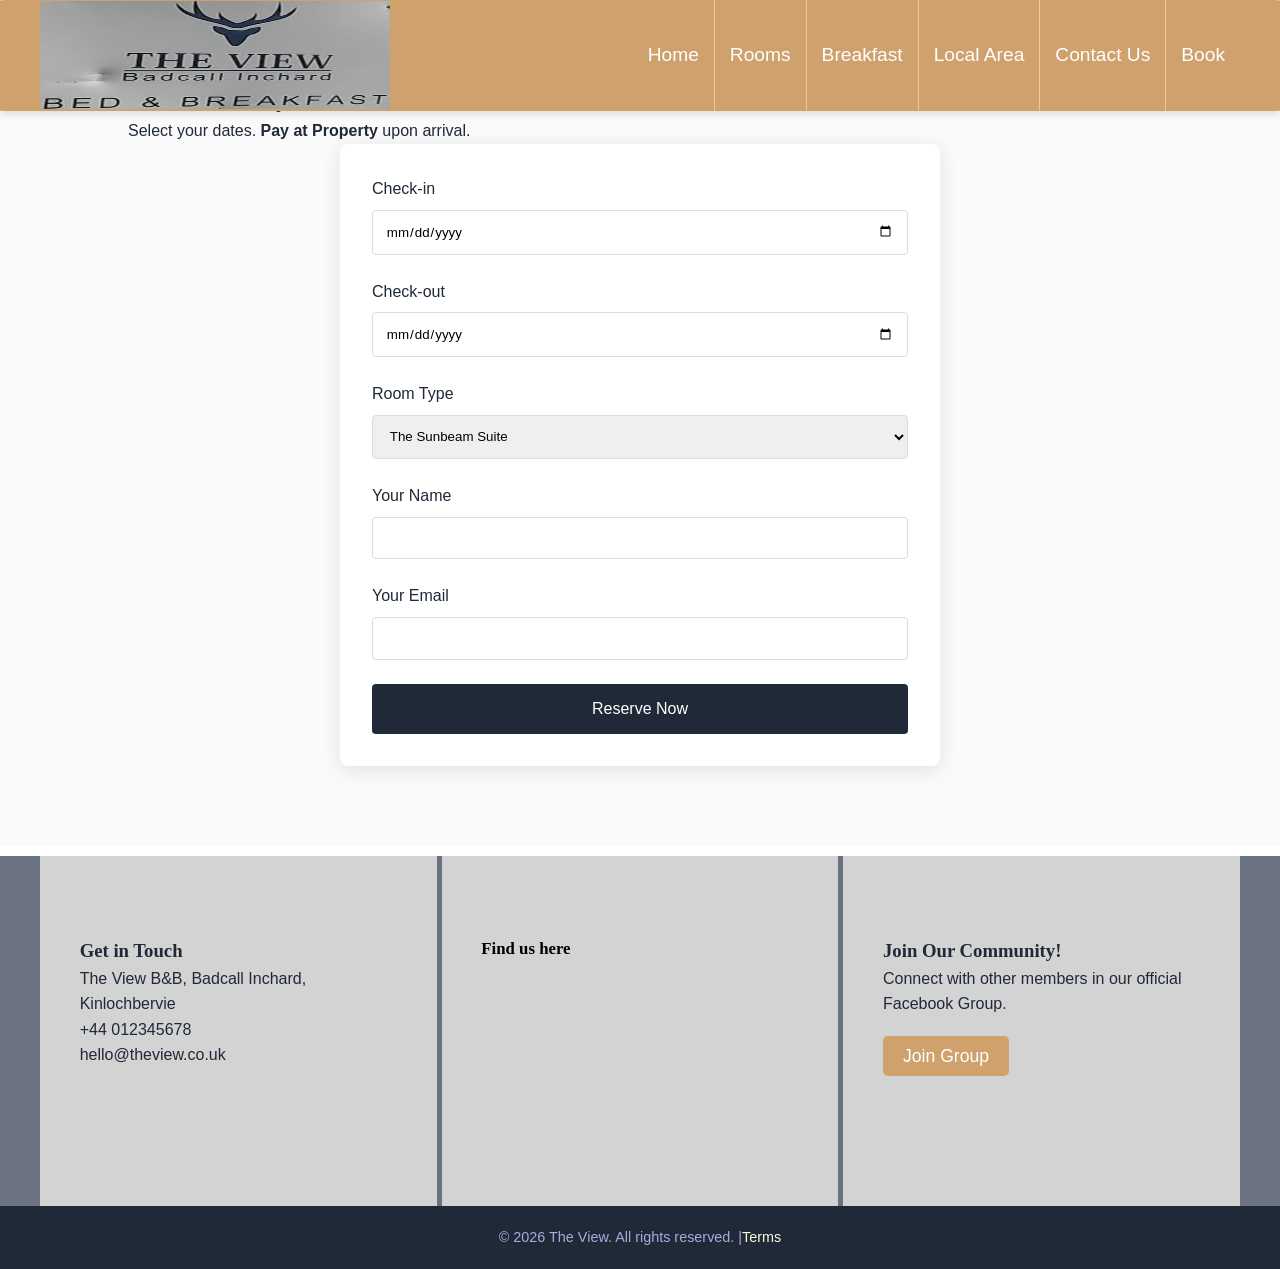
==== book.html @ a63b2230 "Updated the files and added individual html files" ====
<!DOCTYPE html>
<html lang="en-gb">
<head>
    <meta charset="UTF-8">
    <meta name="viewport" content="width=device-width, initial-scale=1.0">
    <title>The View | Boutique B&B in the Scottish Highlands</title>
    <link rel="icon" type="image/jpg" href="favicon.jpg"> <!--Adds a favorite icon-->
    <style>
        /* Applies to the whole website */
        body {
            font-family: Arial, Helvetica, sans-serif;
        }

        /* For specific headings */
        h1, h2, h3 {
            font-family: 'Georgia', serif;
        }
    </style>
    <link rel="stylesheet" href="style.css">

</head>
<body>
    <header>
        <div class="header-row">

            <!--image logo container-->
            <div class="logo-container">
                <a href="index.html"><img src="logo2.png" alt="Logo2" class="logo2"></a>

            </div>


            <!-- navigation bar container-->
            <div class="nav-container">
                <nav>
                    <a href="index.html">Home</a>
                    <a href="rooms.html">Rooms</a>
                    <a href="breakfast.html">Breakfast</a>
                    <a href="local-area.html">Local Area</a>
                    <a href="contact.html">Contact Us</a>
                    <a href="book.html">Book</a>
                </nav>
            </div>

        </div>

    </header>
    <section id="booking" class="bg-light">
        <h2>Book Your Stay</h2>
        <p class="subtitle">Select your dates. <strong>Pay at Property</strong> upon arrival.</p>
        <div class="booking-form">
            <form id="stay-form">
                <div class="form-group">
                    <label>Check-in</label>
                    <input type="date" id="checkin" required>
                </div>
                <div class="form-group">
                    <label>Check-out</label>
                    <input type="date" id="checkout" required>
                </div>
                <div class="form-group">
                    <label>Room Type</label>
                    <select id="room-select">
                        <option value="sunbeam">The Sunbeam Suite</option>
                        <option value="moonlight">The Moonlight Room</option>
                    </select>
                </div>
                <div class="form-group">
                    <label>Your Name</label>
                    <input type="text" id="guest-name" required>
                </div>
                <div class="form-group">
                    <label>Your Email</label>
                    <input type="email" id="guest-email" required>
                </div>
                <button type="submit" class="btn-dark">Reserve Now</button>
            </form>
            <div id="confirmation-msg"></div>
        </div>
    </section>

    <footer>
        <!--Three column split-->
        <div class="footer-row">
            <div class="contact-container">
                <!-- Physical address -->
                <section>
                    <h3>Get in Touch</h3>
                    <p><i class="fas fa-map-marker-alt"></i> The View B&B, Badcall Inchard, Kinlochbervie</p>
                    <p><i class="fas fa-phone"></i> +44 012345678</p>
                    <p><i class="fas fa-envelope"></i> hello@theview.co.uk</p>
                </section>
            </div>
            <!-- Google Map Container -->
            <div class="map-container">
                <section>
                    <h3 class="find-us">Find us here</h3>
                    <iframe class="footer-map"
                            src="https://www.google.com/maps/embed?pb=!1m18!1m12!1m3!1d8349.649874165236!2d-5.025647173549848!3d58.45387208551203!2m3!1f0!2f0!3f0!3m2!1i1024!2i768!4f13.1!3m3!1m2!1s0x48902d5acbe990b1%3A0x59ff8623eaf1094b!2sKinlochbervie%20The%20View%20B%26B%20Badcall%20Inchard!5e0!3m2!1sen!2suk!4v1780321961722!5m2!1sen!2suk"
                            allowfullscreen=""
                            loading="lazy"
                            referrerpolicy="strict-origin-when-cross-origin">
                    </iframe>
                </section>
            </div>

            <!-- Facebook Feed Container -->
            <div class="facebook-container">
                <section>
                    <h3>Join Our Community!</h3>
                    <p>Connect with other members in our official Facebook Group.</p>
                    <br>
                    <a href="https://www.facebook.com/groups/204811164655099" target="_blank" class="join-button">Join Group</a>
                </section>
            </div>

        </div>

        <!-- The Copyright -->
        <div class="footer-copyright">
            <p>&copy; 2026 The View. All rights reserved. |<a href="terms.html" class="terms">Terms</a></p>

        </div>
    </footer>
</body>

</html>
---- style.css ----
:root {
    --primary: #cfa16d;
    --dark: #1f2937;
    --light: #fefae0;
    --gray: #6b7280;
    --orange: #ebc6a2
}

* {
    margin: 0;
    padding: 0;
    box-sizing: border-box;
    font-family: 'Segoe UI', Tahoma, Geneva, Verdana, sans-serif;
}

body {
    line-height: 1.6;
    color: var(--dark);
}


/* Sections */
section {
    padding: 5rem 10%;
}

.bg-light {
    background: #fafafa;
}


/* Room Details */
.room-detail {
    display: grid;
    grid-template-columns: repeat(auto-fit, minmax(300px, 1fr));
    gap: 2rem;
}

.photo-grid {
    background: white;
    border-radius: 8px;
    overflow: hidden;
    box-shadow: 0 4px 15px rgba(0,0,0,0.05);
    transition: transform 0.3s;
}

    .photo-grid:hover {
        transform: translateY(-5px);
    }

    .photo-grid img {
        width: 100%;
        height: 250px;
        object-fit: cover;
    }

    .photo-grid h3 {
        padding: 1.5rem 1.5rem 0.5rem;
    }

    .photo-grid p {
        padding: 0 1.5rem 1.5rem;
        color: var(--gray);
    }

.room-detail {
    margin-bottom: 4rem;
}

    .room-detail h3 {
        font-size: 2rem;
        margin-bottom: 0.5rem;
        color: var(--dark);
    }

.photo-grid {
    display: grid;
    grid-template-columns: repeat(auto-fit, minmax(200px, 1fr));
    gap: 15px;
    margin-top: 1.5rem;
}

    .photo-grid img {
        width: 100%;
        height: 200px;
        object-fit: cover; /* This crops images perfectly so they are all the same size */
        border-radius: 6px;
        transition: transform 0.3s ease;
        cursor: pointer;
    }

        .photo-grid img:hover {
            transform: scale(1.03); /* Subtle zoom effect when hovering */
        }

.divider {
    border: 0;
    border-top: 1px solid #eee;
    margin: 4rem 0;
}

/* Form */
.booking-form {
    max-width: 600px;
    margin: 0 auto;
    background: white;
    padding: 2rem;
    border-radius: 8px;
    box-shadow: 0 4px 20px rgba(0,0,0,0.1);
}

.form-group {
    margin-bottom: 1.5rem;
}

    .form-group label {
        display: block;
        margin-bottom: 0.5rem;
    }

input, select {
    width: 100%;
    padding: 0.8rem;
    border: 1px solid #ddd;
    border-radius: 4px;
}

.btn, .btn-dark {
    padding: 1rem 2rem;
    text-decoration: none;
    border-radius: 4px;
    display: inline-block;
    cursor: pointer;
}

.btn {
    background: var(--primary);
    color: white;
    border: none;
}

.btn-dark {
    background: var(--dark);
    color: white;
    width: 100%;
    border: none;
    font-size: 1rem;
}

/* Contact */
.contact-grid {
    display: grid;
    grid-template-columns: 1fr 1fr;
    gap: 3rem;
}

#confirmation-msg {
    margin-top: 1rem;
    padding: 1rem;
    border-radius: 4px;
    display: none;
    background: #d1fae5;
    color: #065f46;
    text-align: center;
}


@media (max-width: 768px) {
    .contact-grid {
        grid-template-columns: 1fr;
    }

    .hero-text h1 {
        font-size: 2rem;
    }
}

/* Lightbox Background */
.modal {
    display: none; /* Hidden by default */
    position: fixed;
    z-index: 2000; /* Sits on top of everything */
    padding-top: 50px;
    left: 0;
    top: 0;
    width: 100%;
    height: 100%;
    background-color: rgba(0, 0, 0, 0.9); /* Dark backdrop */
}

/* The Image itself */
.modal-content {
    margin: auto;
    display: block;
    max-width: 80%;
    max-height: 80vh;
    border-radius: 4px;
    animation: zoom 0.3s; /* Smooth entry */
}

@keyframes zoom {
    from {
        transform: scale(0.7);
        opacity: 0;
    }

    to {
        transform: scale(1);
        opacity: 1;
    }
}

/* Close Button */
.close-modal {
    position: absolute;
    top: 20px;
    right: 35px;
    color: white;
    font-size: 40px;
    font-weight: bold;
    cursor: pointer;
}

#caption {
    text-align: center;
    color: #ccc;
    padding: 10px;
    font-size: 1.2rem;
}

/* Next & Previous buttons */
.prev, .next {
    cursor: pointer;
    position: absolute;
    top: 50%;
    width: auto;
    padding: 16px;
    margin-top: -50px;
    color: white;
    font-weight: bold;
    font-size: 24px;
    transition: 0.6s ease;
    border-radius: 0 3px 3px 0;
    user-select: none;
    text-decoration: none;
}

.next {
    right: 0;
    border-radius: 3px 0 0 3px;
}

.prev {
    left: 0;
}

    .prev:hover, .next:hover {
        background-color: rgba(0, 0, 0, 0.8);
    }

#owner-intro {
    padding: 4rem 10%;
    background-color: #fff;
}

.owner-container {
    display: flex;
    align-items: center;
    justify-content: center;
    gap: 3rem;
    max-width: 900px;
    margin: 0 auto;
}

.owner-photo {
    width: 180px;
    height: 180px;
    border-radius: 50%; /* Makes the photo a circle */
    object-fit: cover;
    border: 4px solid var(--primary); /* Adds a nice colored ring around your photo */
    box-shadow: 0 4px 15px rgba(0,0,0,0.1);
}

.owner-text span {
    text-transform: uppercase;
    letter-spacing: 2px;
    font-size: 0.8rem;
    color: var(--primary);
    font-weight: bold;
}

.owner-text h2 {
    text-align: left; /* Overrides the global centered H2 */
    margin: 0.5rem 0 1rem 0;
    font-size: 2rem;
}

.owner-text p {
    color: var(--gray);
    font-style: italic;
    line-height: 1.8;
}

/* Make it look good on mobile */
@media (max-width: 768px) {
    .owner-container {
        flex-direction: column;
        text-align: center;
    }

    .owner-text h2 {
        text-align: center;
    }
}

.signature {
    font-family: 'Dancing Script', cursive; /* Use the Google Font */
    font-size: 2.2rem;
    color: var(--primary);
    margin-top: 1rem;
    /* This adds a slight tilt to make it look more like real writing */
    transform: rotate(-2deg);
    display: inline-block;
}



/*New styles*/

/*strip page default margins*/
* {
    margin: 0;
    padding: 0;
    box-sizing: border-box; /* Ensures padding and border are included in the element's total width and height */
}

body {
    width: 100%;
    overflow-x: hidden; /* Prevents horizontal scrolling */
}

/*Main*/
main {
    padding: 20px;
    background-color: #f5f5f5; /* Light background for the main content area */
    min-height: 500px; /* Ensures the main area has a minimum height */
    margin-top: 100px; /* Adds space below the fixed header */
}

.main-row {
    display: flex;
    flex-wrap: wrap; /* Allows the columns to stack on smaller screens */
    width: 100%;
    max-width: 1200px;
    margin-bottom: 10px; /* Adds space below the main content */
    margin: 0 auto; /* Centers the row horizontally */
    gap: 20px; /* Adds space between the columns */
    margin-top: 10px; /* Adds space above the main content */
}


/* Main Container styling */
.contact-container {
    flex: auto; /* Takes up the remaining space in the row */
}




/* Footer */
footer {
    margin-top: 10px; /* Pushes the footer away from the page content */
    background-color: var(--gray); /* Dark background for the bottom text bar */
    width: 100%;
    box-sizing: border-box; /* Ensures padding and border are included in the width */
}

/* Map Container styling */
.map-container,
.contact-container,
.facebook-container {
    flex: 1 1 33%;
}

/* Makes the map scale perfectly to the edges of the screen */
.footer-map {
    width: 100%;
    height: 100%; /* Adjust height as needed to fit the page style */
    border: 0;
    display: block;
}

/* Bottom copyright bar styling */
.footer-copyright {
    background-color: var(--dark);
    text-align: center;
    padding: 20px;
    width: 100%;
    clear: both;
}

    .footer-copyright p {
        color: #aad;
        font-size: 0.9rem;
        margin: 0;
    }
    .terms{
        text-decoration: none;
        color: var(--light)
    }

/* Sets up the side-by-side layout */
.footer-row {
    display: flex;
    flex-wrap: wrap; /* Allows the columns to stack on smaller screens */
    width: 100%;
    max-width: 1200px;
    margin-bottom: 2px; /* Adds space below the main content */
    margin: 0 auto; /* Centers the row horizontally */
    gap: 5px; /* Adds space between the columns */
}


/*Styling the logo*/
.logo2 {
    width: 350px;
    height: 108px;
    display: block;
    margin-left: 0;
    margin-right: auto;
}

/*Styling the header*/
header {
    background-color: var(--primary);
    border-radius: 0.5%;
    box-shadow: 0 4px 6px rgba(0, 0, 0, 0.1); /* Adds a subtle shadow for depth */
    position: fixed; /* Keeps the header fixed at the top */
    width: 100%;
    top: 0;
    left: 0;
    right: 0;
    z-index: 1000; /* Ensures the header stays above other content */
}

.header-row {
    color: #fff; /* Light text color for contrast */
    text-align: right;
    display: flex;
    flex-wrap: wrap; /* Allows the header content to wrap on smaller screens */
    align-items: center;
    font-size: 1.2rem;
    justify-content: space-between;
    max-width: 1200px;
    margin: 0 auto; /* Centers the header content horizontally */
    width: 100%;
}


.footer-donate {
    width: 95%;
    height: 250px;
    border: 0;
    display: block;
}
/*style plea-donate*/
.find-us {
    font-size: 1.05rem;
    font-weight: bold;
    color: black;
}

.footer-oscr {
    width: 95%;
    height: 180px;
    border: 0;
    display: block;
}

/*add nav to target the navigation links*/
.nav-container nav {
    display: flex;
    gap: 0px; /* Adds space between the navigation links */
    align-items: center;
}

    .nav-container nav a {
        text-decoration: none;
        color: #fff;
        display: inline-block;
        padding: 40px 15px; /* Adds padding around the links */
        border-right: 1px solid var(--orange); /* Adds a right border to each link */
        transition: transform 0.2s ease-in-out;
    }

        .nav-container nav a:hover {
            background-color: var(--orange); /*background colouron hover */
            transform: scale(1.02); /* 105% bigger on hover */
        }

        .nav-container nav a:last-child {
            border-right: none;
        }


/*Style the homepage*/

.welcome-container {
    background-image: linear-gradient(rgba(0, 0, 0, 0.5), rgba(0, 0, 0, 0.1)), url('house.jpg');
    background-size: cover;
    background-position: center;
    background-repeat: no-repeat;
    width: 100%;
    min-height: 90vh; /* Full viewport height */
    display: flex;
    flex-direction: column;
    justify-content: center;
    align-items: center;
    margin-top: 80px;
}

    .welcome-container h1 {
        color: #fff;
        font-size: 3rem;
        text-align: center;
        margin-bottom: 20px;
    }

    .welcome-container p {
        color: #fff;
        font-size: 1.5rem;
        text-align: center;
        max-width: 800px; /* Limits the width of the paragraph for better readability */
        margin-bottom: 40px;
    }

    .welcome-container .button-book {
        background-color: var(--primary);
        color: #fff;
        padding: 15px 30px;
        text-decoration: none;
        font-size: 1.2rem;
        border-radius: 5px;
        transition: background-color 0.3s ease, transform 0.3s ease; /* Smooth transition for hover effects */
    }

    .welcome-container .button-rooms {
        background-color: var(--primary);
        color: #fff;
        padding: 15px 30px;
        text-decoration: none;
        font-size: 1.2rem;
        border-radius: 5px;
        transition: background-color 0.3s ease, transform 0.3s ease; /* Smooth transition for hover effects */
    }


/*minister styling*/
.minister-photo {
    width: 300px; /* Adjust the size as needed */
    height: 300px; /* Maintain aspect ratio */
    border-radius: 50%; /* Makes the image circular */
    margin-bottom: 20px; /* Space below the image */
    position: relative;
}

.minister-message {
    border-radius: 5px;
    background-color: lightgray;
    box-shadow: 0 4px 6px rgba(30, 87, 138, 1.00);
    padding: 10px 20px;
    position: absolute;
    top: 250px;
    right: 200px;
}

.church-history {
    position: absolute;
    top: 500px;
    left: 200px;
}

/*worship styling*/
.worship-title {
    margin-top: 150px;
    border-radius: 5px;
    background-color: #1E578A;
    color: #fff;
    padding: 5px 25px;
    max-height: 55px;
}

.worship-activities {
    border-radius: 5px;
    background-color: lightgray;
    box-shadow: 0 4px 6px rgba(30, 87, 138, 1.00);
    padding: 10px 20px
}

.contact-container {
    background-color: lightgray;
    height:350px;
    width: 100%;
   
}


.facebook-container {
    background-color: lightgray;
    height: 350px;
    width: 100%;
}
.join-button {
    background-color: var(--primary);
    color: #fff;
    padding: 10px 20px;
    text-decoration: none;
    font-size: 1.1rem;
    border-radius: 5px;
    transition: background-color 0.3s ease, transform 0.3s ease; /* Smooth transition for hover effects */
    height: 70px;
    width: 100%;
}
.map-container {
    background-color: lightgray;
    height: 350px;
    width: 100%;
}

/*Styling breakfast*/
.breakfast-detail {
 
    margin-top: 50px;
}

/*Styling views*/
.view-detail {
    margin-top: 50px;
}
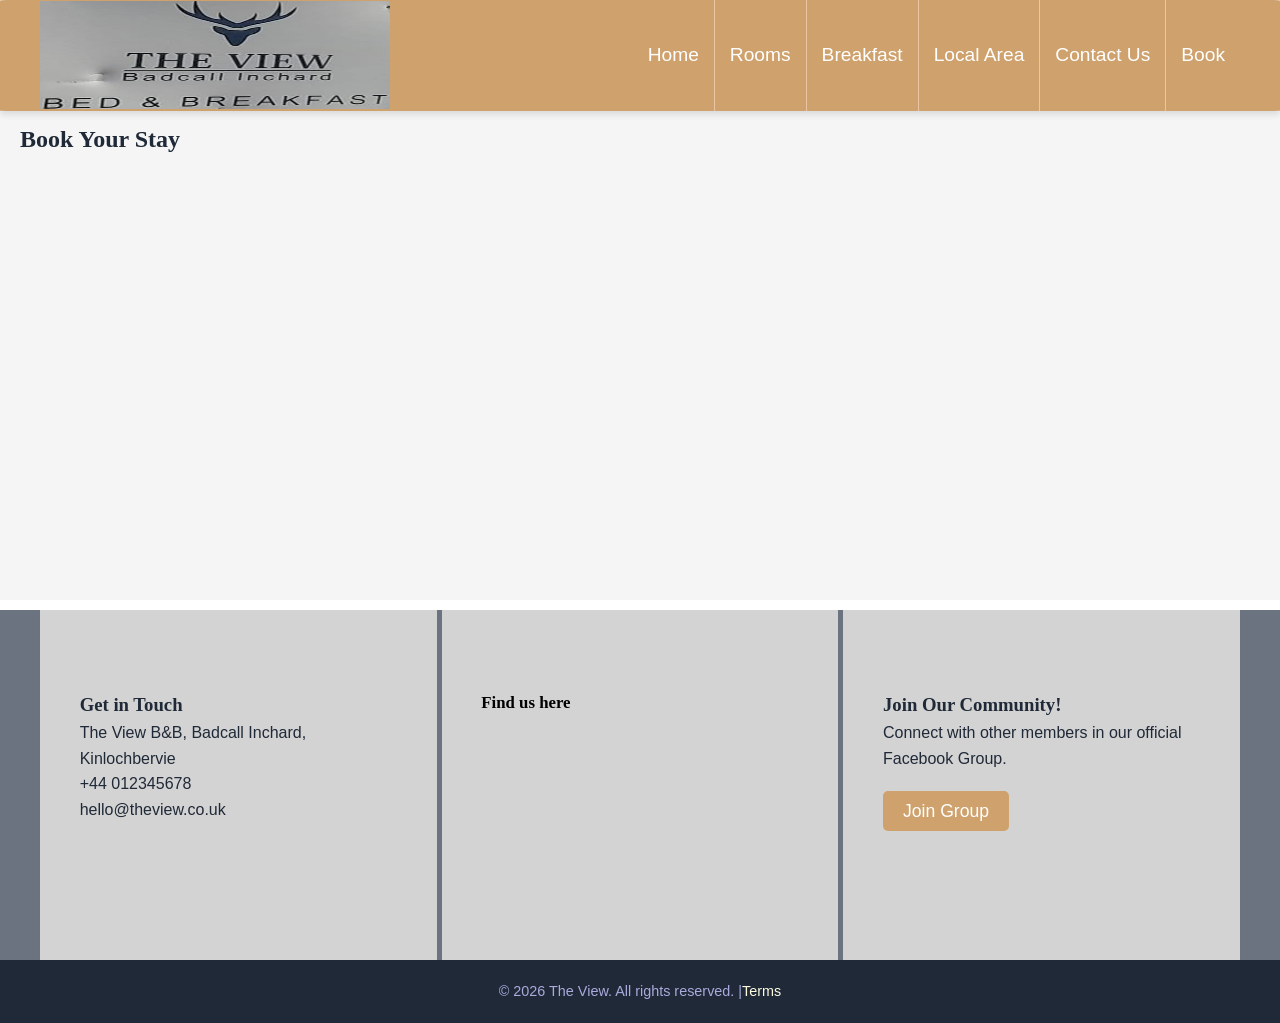
==== commit abc01688: "Added a booking widget" ====
--- a/book.html
+++ b/book.html
@@ -45,40 +45,14 @@
         </div>
 
     </header>
-    <section id="booking" class="bg-light">
-        <h2>Book Your Stay</h2>
-        <p class="subtitle">Select your dates. <strong>Pay at Property</strong> upon arrival.</p>
-        <div class="booking-form">
-            <form id="stay-form">
-                <div class="form-group">
-                    <label>Check-in</label>
-                    <input type="date" id="checkin" required>
-                </div>
-                <div class="form-group">
-                    <label>Check-out</label>
-                    <input type="date" id="checkout" required>
-                </div>
-                <div class="form-group">
-                    <label>Room Type</label>
-                    <select id="room-select">
-                        <option value="sunbeam">The Sunbeam Suite</option>
-                        <option value="moonlight">The Moonlight Room</option>
-                    </select>
-                </div>
-                <div class="form-group">
-                    <label>Your Name</label>
-                    <input type="text" id="guest-name" required>
-                </div>
-                <div class="form-group">
-                    <label>Your Email</label>
-                    <input type="email" id="guest-email" required>
-                </div>
-                <button type="submit" class="btn-dark">Reserve Now</button>
-            </form>
-            <div id="confirmation-msg"></div>
+    <main>
+        <h2 class="pay-header">Book Your Stay</h2>
+        <div class="pay-container">
+            <script src="https://widgets.bookalet.co.uk/publish.js" data-bookalet="8a3f577f-e648-44ee-a2e5-bd9a0a86bf1c" data-property="59275"></script>
         </div>
-    </section>
-
+    </main>
+    
+    
     <footer>
         <!--Three column split-->
         <div class="footer-row">
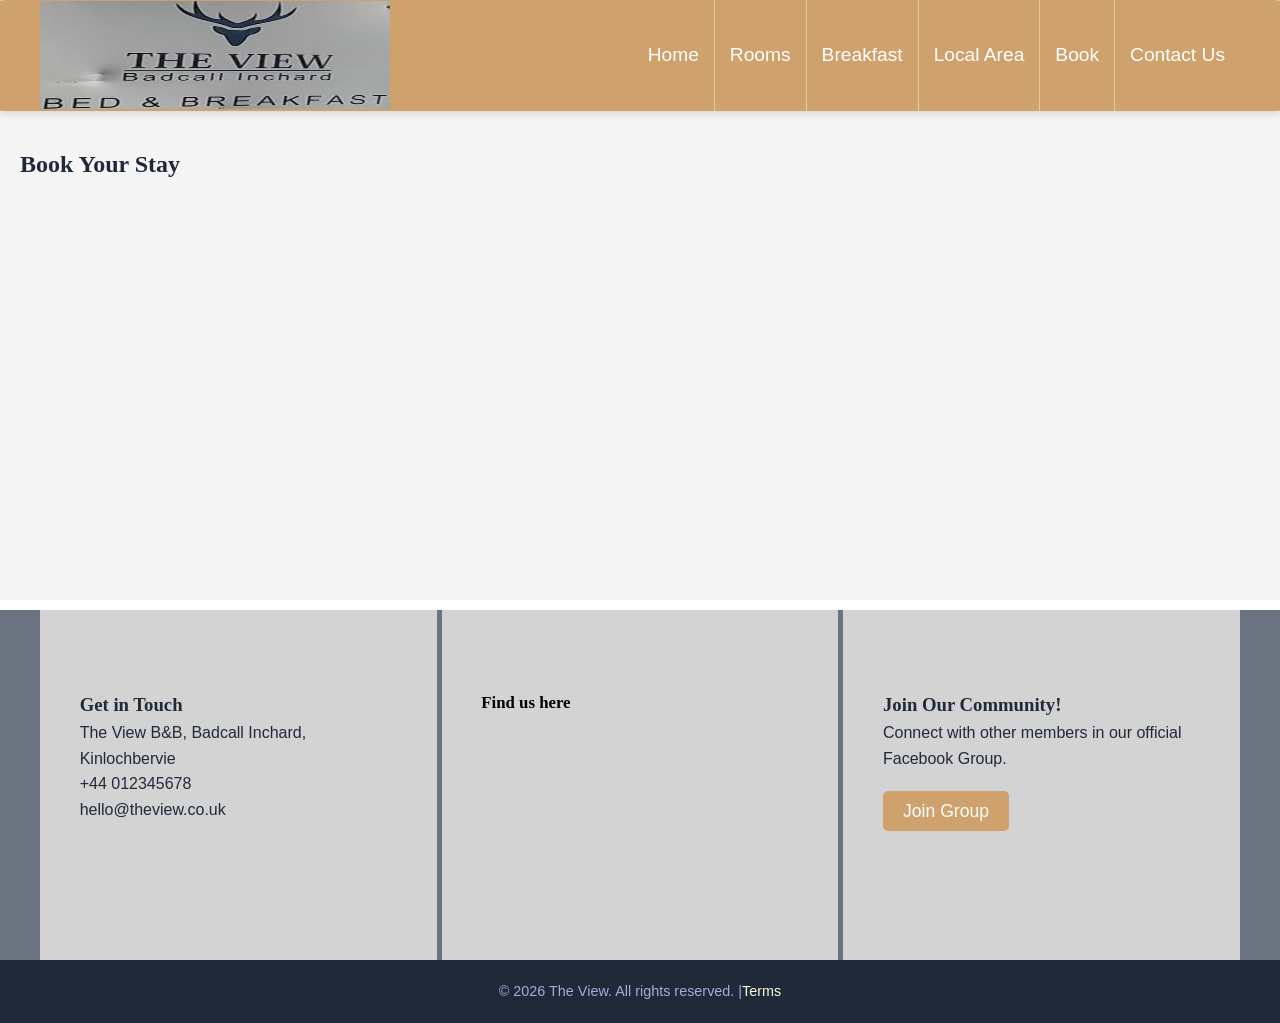
==== commit 6efa454b: "Edited the rest of the files to match the index file" ====
--- a/book.html
+++ b/book.html
@@ -32,13 +32,21 @@
 
             <!-- navigation bar container-->
             <div class="nav-container">
-                <nav>
-                    <a href="index.html">Home</a>
-                    <a href="rooms.html">Rooms</a>
-                    <a href="breakfast.html">Breakfast</a>
-                    <a href="local-area.html">Local Area</a>
-                    <a href="contact.html">Contact Us</a>
-                    <a href="book.html">Book</a>
+                <nav class="navbar">
+                    <button class="hamburger-btn" id="mobileMenu" aria-label="Toggle Menu">
+                        <span class="bar"></span>
+                        <span class="bar"></span>
+                        <span class="bar"></span>
+                    </button>
+                    <ul id="menuLinks">
+                        <li><a href="index.html">Home</a></li>
+                        <li><a href="rooms.html">Rooms</a></li>
+                        <li><a href="breakfast.html">Breakfast</a></li>
+                        <li><a href="local-area.html">Local Area</a></li>
+                        <li><a href="book.html">Book</a></li>
+                        <li><a href="contact.html">Contact Us</a></li>
+                    </ul>
+
                 </nav>
             </div>
 
@@ -51,8 +59,8 @@
             <script src="https://widgets.bookalet.co.uk/publish.js" data-bookalet="8a3f577f-e648-44ee-a2e5-bd9a0a86bf1c" data-property="59275"></script>
         </div>
     </main>
-    
-    
+
+
     <footer>
         <!--Three column split-->
         <div class="footer-row">
@@ -96,6 +104,14 @@
 
         </div>
     </footer>
+    <script>
+ const mobileMenu =document.getElementById('mobileMenu');
+ const menuLinks = document.getElementById('menuLinks');
+
+ mobileMenu.addEventListener('click', () =>{
+     menuLinks.classList.toggle('active');
+ });
+    </script>
 </body>
 
 </html>
--- a/style.css
+++ b/style.css
@@ -638,4 +638,76 @@
     margin-top: 50px;
 }
 
-
+.pay-container {
+    width: 100%;
+    margin-top: 25px;
+    overflow-x:auto;
+    -webkit-overflow-scrolling:touch;
+    margin: 20px 0;
+}
+
+.pay-header {
+    margin-top: 25px;
+}
+
+/*No toggle on large screens*/
+.hamburger-btn {
+    display: none;
+    background: none;
+    border: none;
+    cursor: pointer;
+    flex-direction: column;
+    justify-content:space-between;
+    width: 30px;
+    height: 21px;
+}
+
+.hamburger-btn .bar {
+    height: 3px;
+    width: 100%;
+    background-color: white;
+    border-radius: 10px;
+    transition:all 0.3s ease;
+}
+
+#menuLinks {
+    display: flex;
+    list-style:none;
+    width: 100%;
+}
+    #menuLinks li {
+        border-right: 1px solid var(--orange); /* Adds a right border to each link */
+    }
+
+    #menuLinks li:last-child {
+        border-right: none;
+    }
+
+
+/*Toggle on mobile screens*/
+
+@media screen and (max-width: 768px) {
+    .navbar .hamburger-btn {
+        display: flex;
+    }
+
+    /* Hide menu by default on mobile */
+    .navbar #menuLinks {
+        display: none;        
+    }
+
+    /* Show menu when clicked */
+    .navbar #menuLinks.active {
+        display: flex;
+        flex-direction:column;
+        max-height:90vh;
+        overflow-y:auto; /*allows vertival scrolling*/
+        gap: 5px;
+        
+    }
+    .navbar #menuLinks li {
+        padding: 5px 0; /*reduces top/bottom padding*/
+        border-right: none; /* Adds a right border to each link */
+    }
+
+}
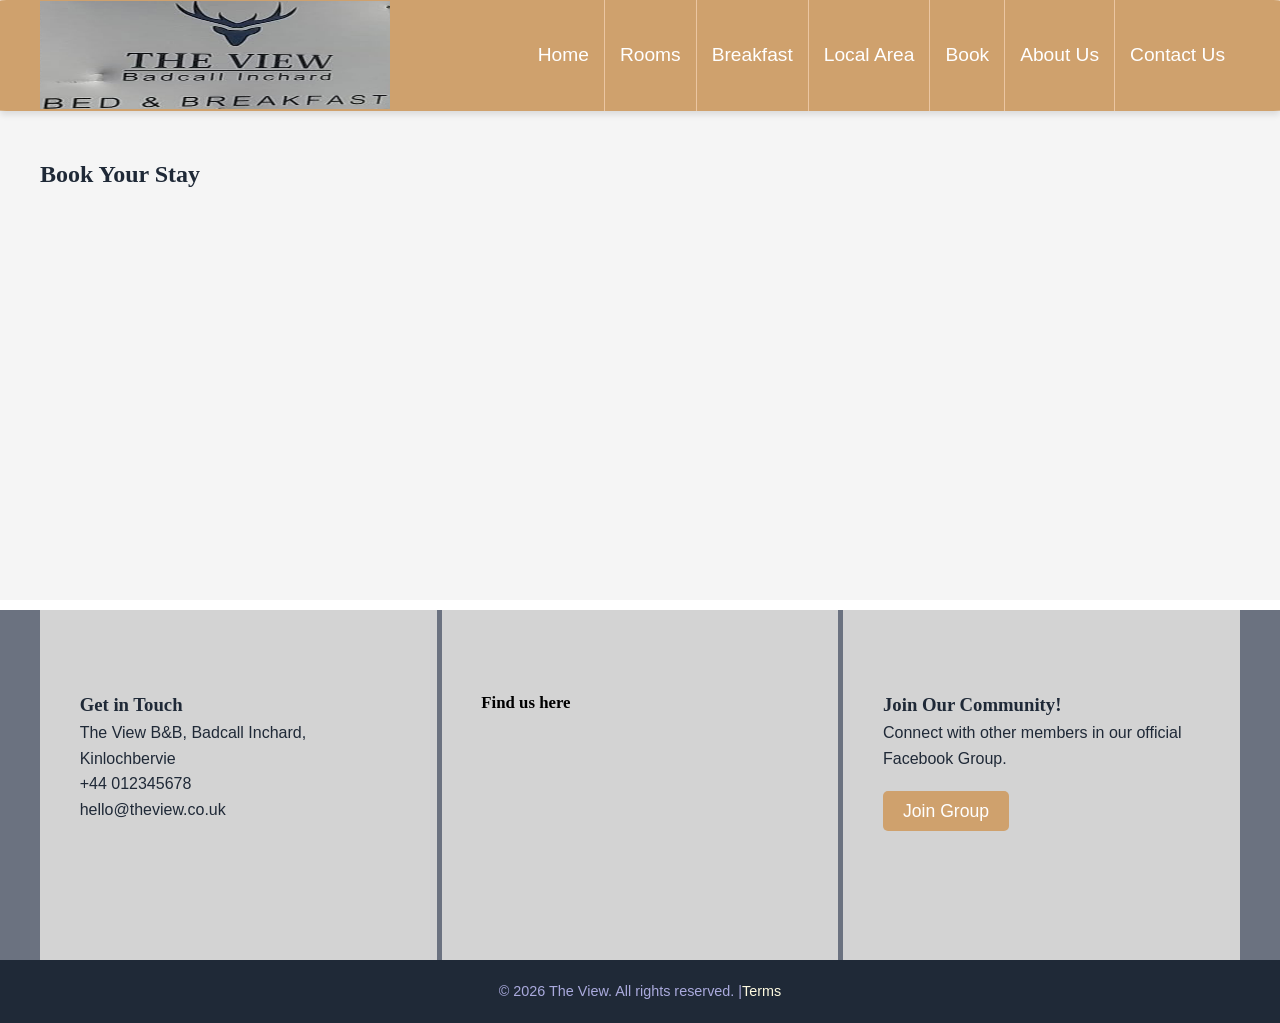
==== commit cd0cd41f: "Update the files to include about us file" ====
--- a/book.html
+++ b/book.html
@@ -44,6 +44,7 @@
                         <li><a href="breakfast.html">Breakfast</a></li>
                         <li><a href="local-area.html">Local Area</a></li>
                         <li><a href="book.html">Book</a></li>
+                        <li><a href="about.html">About Us</a></li>
                         <li><a href="contact.html">Contact Us</a></li>
                     </ul>
 
@@ -54,10 +55,13 @@
 
     </header>
     <main>
-        <h2 class="pay-header">Book Your Stay</h2>
-        <div class="pay-container">
-            <script src="https://widgets.bookalet.co.uk/publish.js" data-bookalet="8a3f577f-e648-44ee-a2e5-bd9a0a86bf1c" data-property="59275"></script>
+        <div class="main-row">
+            <h2 class="pay-header">Book Your Stay</h2>
+            <div class="pay-container">
+                <script src="https://widgets.bookalet.co.uk/publish.js" data-bookalet="8a3f577f-e648-44ee-a2e5-bd9a0a86bf1c" data-property="59275"></script>
+            </div>
         </div>
+        
     </main>
 
 
--- a/style.css
+++ b/style.css
@@ -147,12 +147,7 @@
     font-size: 1rem;
 }
 
-/* Contact */
-.contact-grid {
-    display: grid;
-    grid-template-columns: 1fr 1fr;
-    gap: 3rem;
-}
+
 
 #confirmation-msg {
     margin-top: 1rem;
@@ -710,4 +705,23 @@
         border-right: none; /* Adds a right border to each link */
     }
 
+}
+.about {
+    margin-top:25px;
+    border-radius: 5px;
+    background-color: lightgray;
+    box-shadow: 0 4px 6px rgba(30, 87, 138, 1.00);
+    padding: 10px 20px;
+    font-size:1.1rem;
+}
+.about .about-title {
+    font-size:1.3rem;
+}
+
+/* Contact */
+.contact-grid {
+    display: grid;
+    grid-template-columns: 1fr 1fr;
+    gap: 1.5rem;
+    margin-top: 25px;
 }
